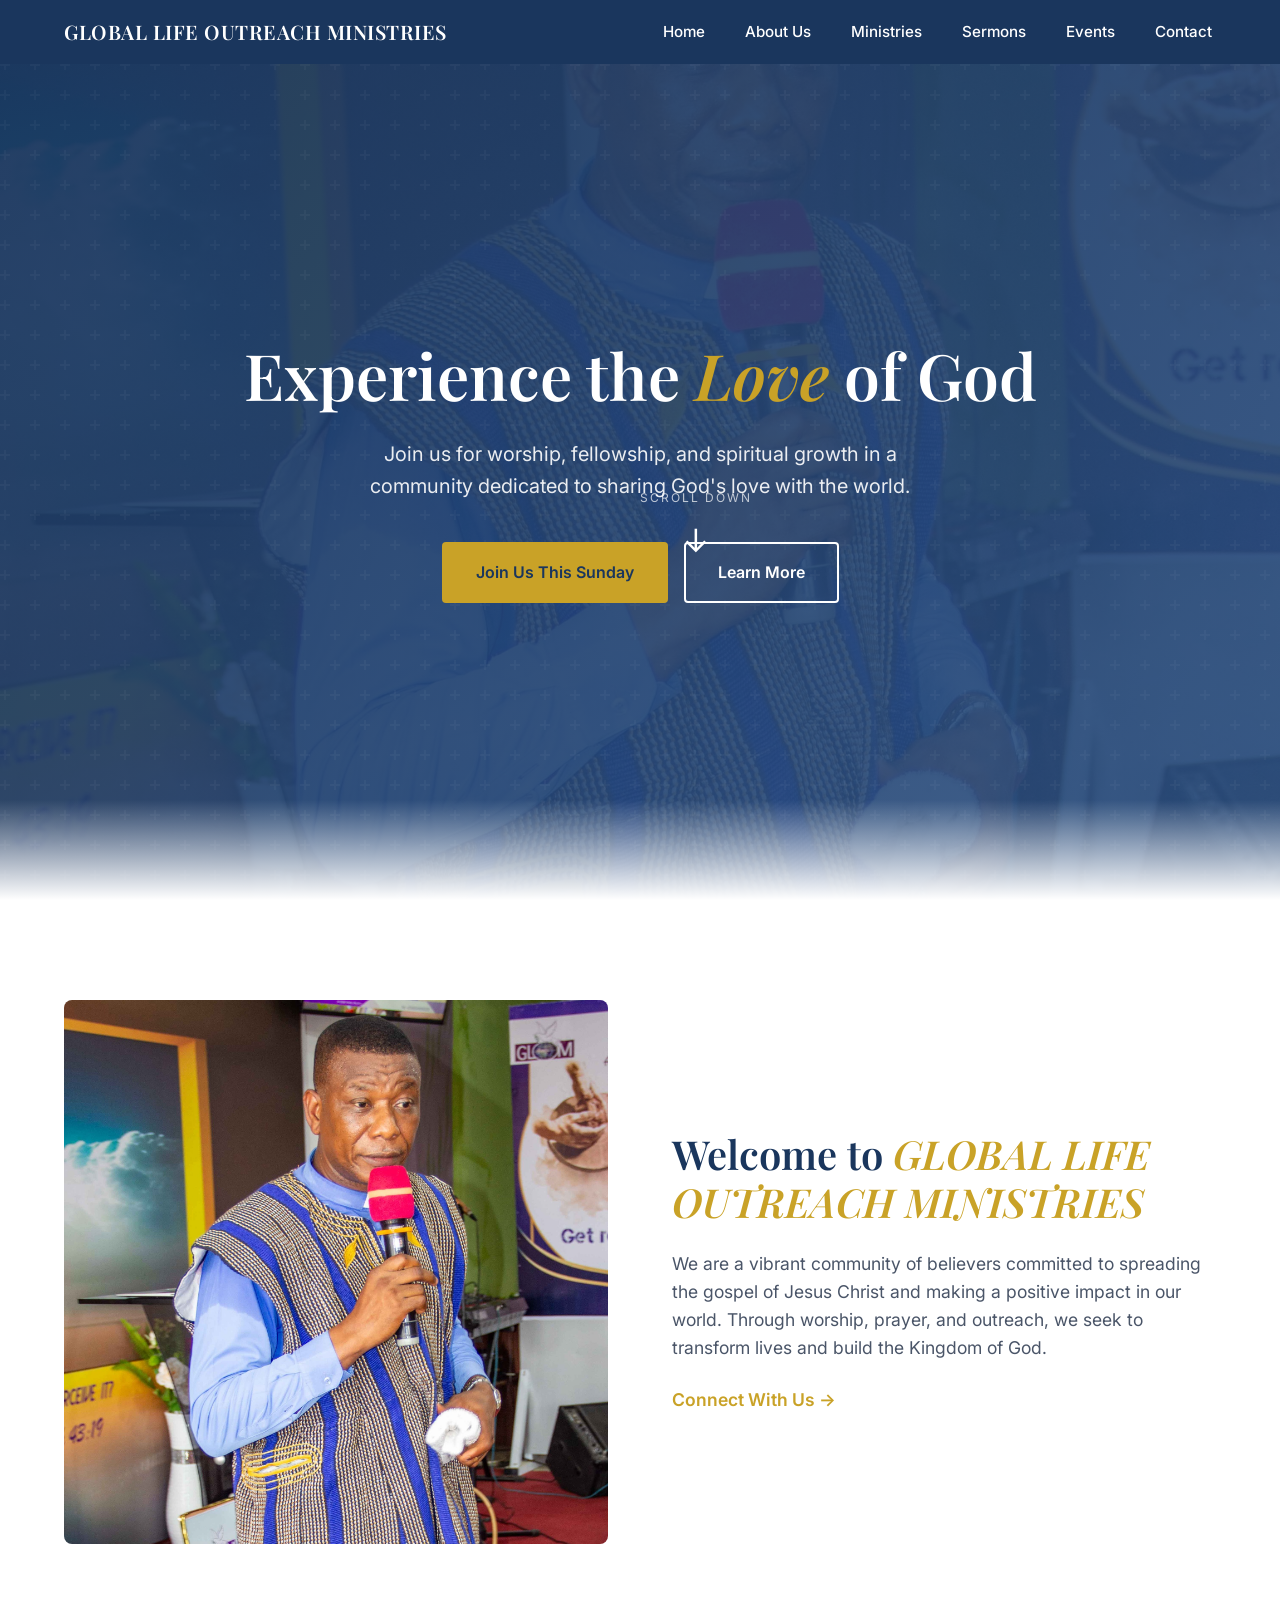
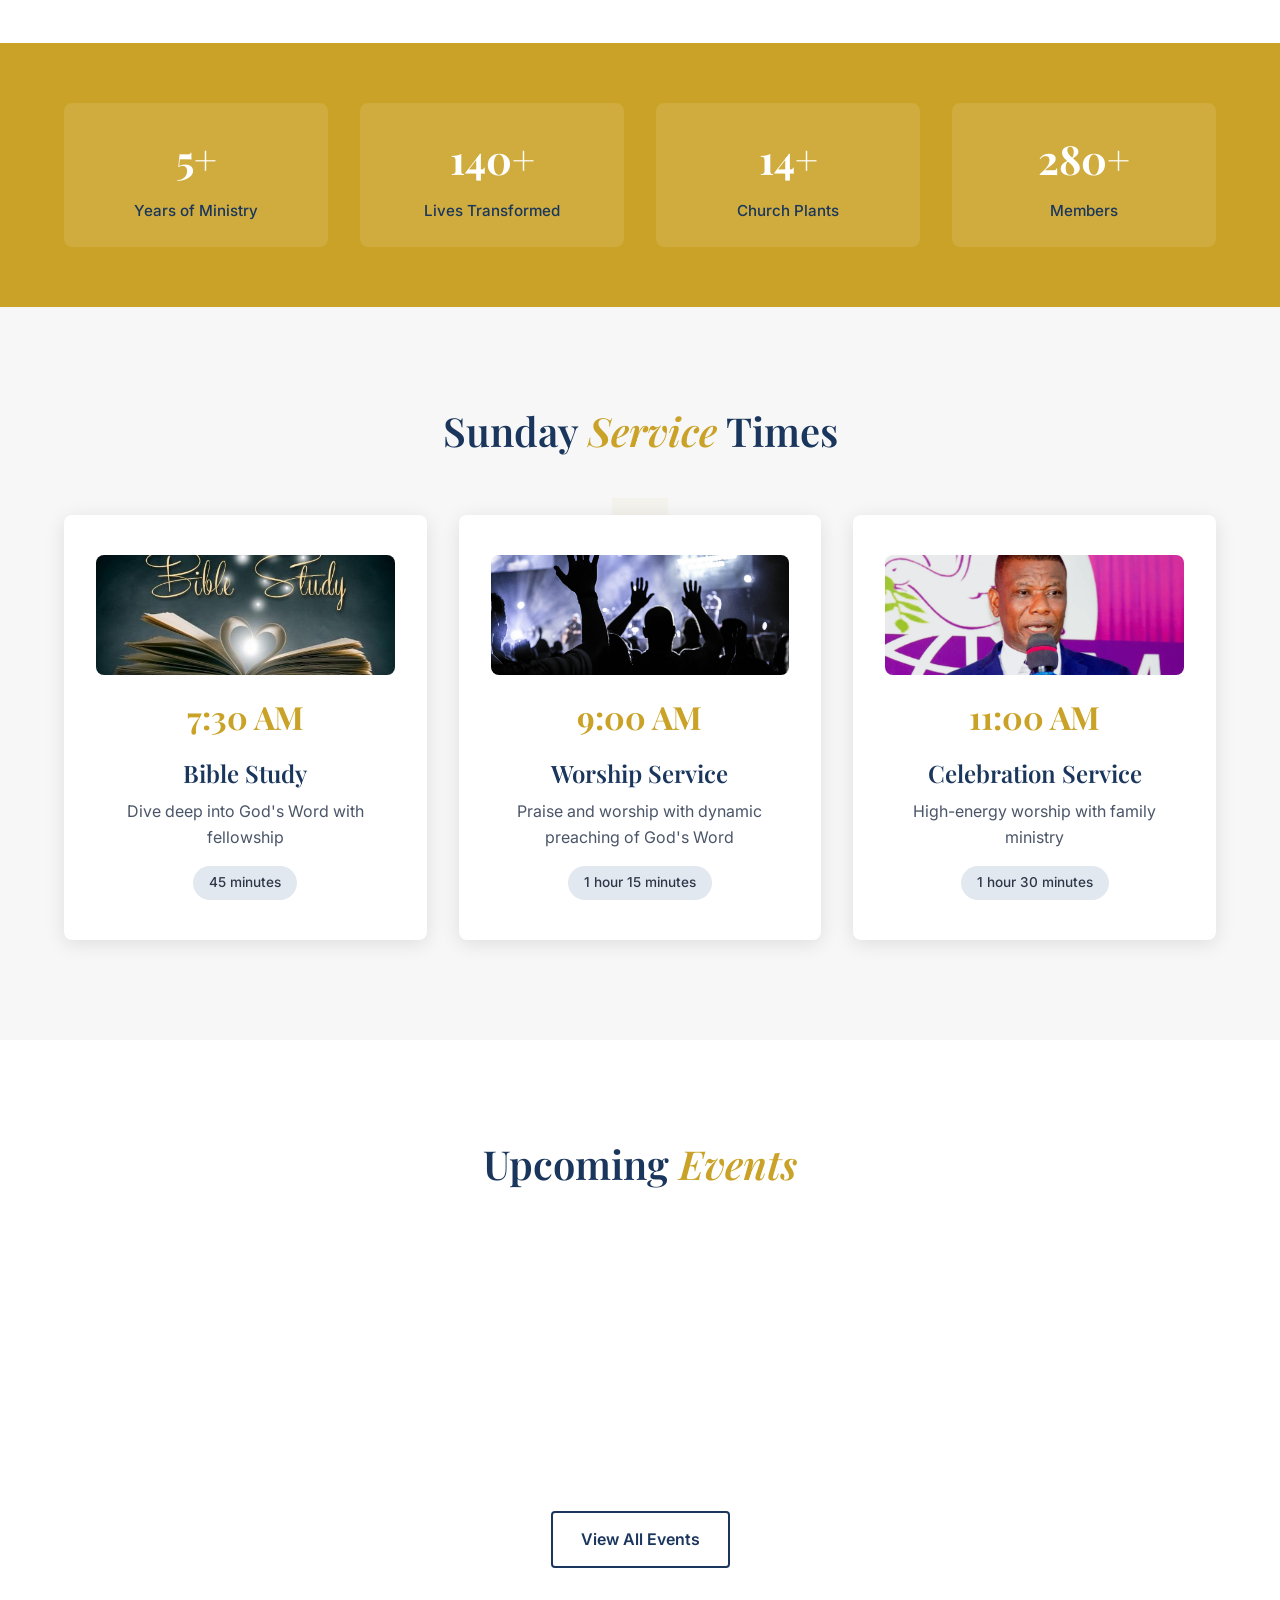
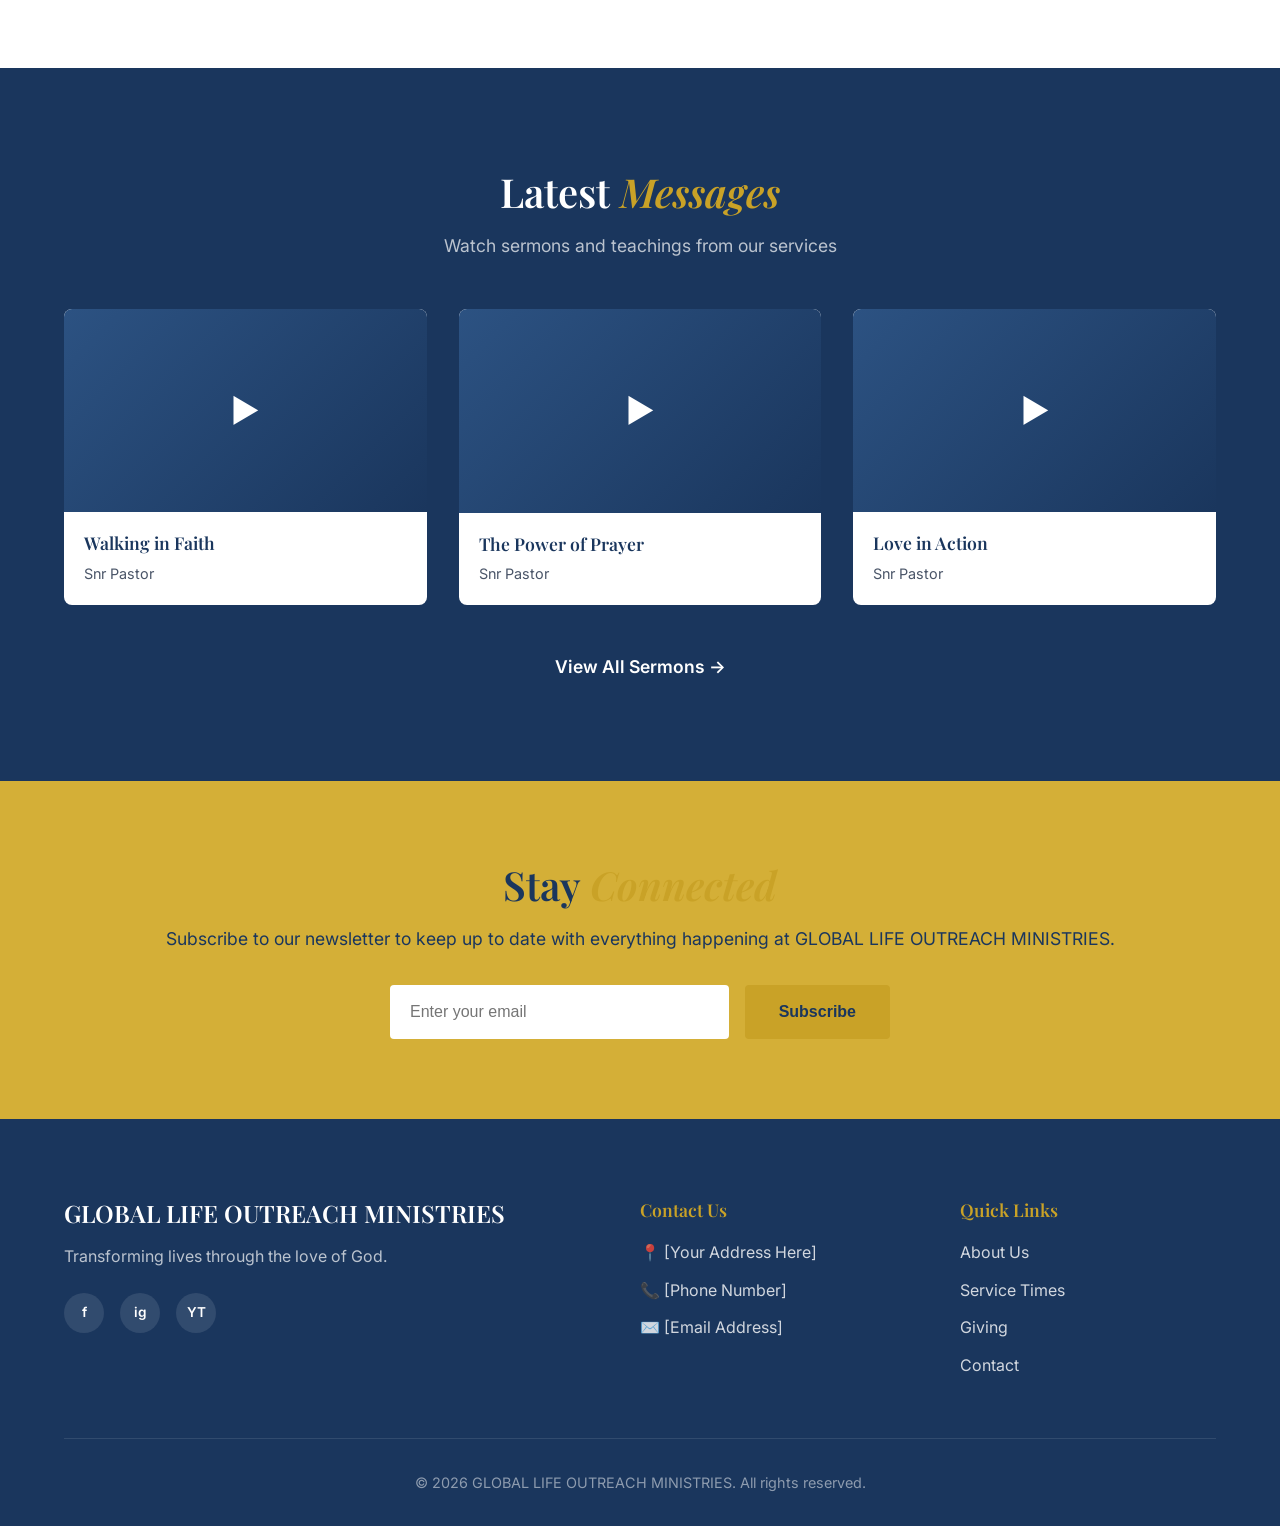
==== index.html @ 0355ff22 "Initial commit: GLOBAL LIFE OUTREACH MINISTRIES church website" ====
<!DOCTYPE html>
<html lang="en">
<head>
    <meta charset="UTF-8">
    <meta name="viewport" content="width=device-width, initial-scale=1.0">
    <title>GLOBAL LIFE OUTREACH MINISTRIES</title>
    <link rel="stylesheet" href="styles.css">
    <link rel="preconnect" href="https://fonts.googleapis.com">
    <link rel="preconnect" href="https://fonts.gstatic.com" crossorigin>
    <link href="https://fonts.googleapis.com/css2?family=Playfair+Display:wght@400;600;700&family=Inter:wght@300;400;500;600&display=swap" rel="stylesheet">
</head>
<body>
    <header class="header">
        <nav class="nav">
            <div class="nav-logo">
                <span class="logo-text">GLOBAL LIFE OUTREACH MINISTRIES</span>
            </div>
            <ul class="nav-links">
                <li><a href="index.html">Home</a></li>
                <li><a href="about.html">About Us</a></li>
                <li><a href="#services">Ministries</a></li>
                <li><a href="#media">Sermons</a></li>
                <li><a href="#events">Events</a></li>
                <li><a href="contact.html">Contact</a></li>
            </ul>
            <button class="nav-toggle" aria-label="Toggle menu">
                <span></span>
                <span></span>
                <span></span>
            </button>
        </nav>
    </header>

    <section class="hero">
        <div class="hero-content">
            <h1>Experience the <em>Love</em> of God</h1>
            <p>Join us for worship, fellowship, and spiritual growth in a community dedicated to sharing God's love with the world.</p>
            <div class="hero-buttons">
                <a href="#services" class="btn btn-primary">Join Us This Sunday</a>
                <a href="about.html" class="btn btn-secondary">Learn More</a>
            </div>
            <div class="scroll-indicator">
                <span>↓</span>
            </div>
        </div>
    </section>

    <section id="about" class="about">
        <div class="container">
            <div class="about-grid">
                <div class="about-image">
                    <div class="image-placeholder">
                        <img src="Papa.jpg" alt="Welcome">
                    </div>
                </div>
                <div class="about-content">
                    <h2>Welcome to <em>GLOBAL LIFE OUTREACH MINISTRIES</em></h2>
                    <p>We are a vibrant community of believers committed to spreading the gospel of Jesus Christ and making a positive impact in our world. Through worship, prayer, and outreach, we seek to transform lives and build the Kingdom of God.</p>
                    <a href="contact.html" class="link-arrow">Connect With Us →</a>
                </div>
            </div>
        </div>
    </section>

    <section class="stats">
        <div class="container">
            <div class="stats-grid">
                <div class="stat-item">
                    <span class="counter" data-target="20">0</span>
                    <span>Years of Ministry</span>
                </div>
                <div class="stat-item">
                    <span class="counter" data-target="500">0</span>
                    <span>Lives Transformed</span>
                </div>
                <div class="stat-item">
                    <span class="counter" data-target="50">0</span>
                    <span>Church Plants</span>
                </div>
                <div class="stat-item">
                    <span class="counter" data-target="1000">0</span>
                    <span>Members</span>
                </div>
            </div>
        </div>
    </section>

    <section id="services" class="services">
        <div class="container">
            <h2>Sunday <em>Service</em> Times</h2>
            <div class="services-grid">
                <div class="service-card">
                    <div class="service-img">
                        <img src="bible-study.jpg" alt="Bible Study">
                    </div>
                    <div class="service-time">7:30 AM</div>
                    <h3>Bible Study</h3>
                    <p>Dive deep into God's Word with fellowship</p>
                    <span class="service-duration">45 minutes</span>
                </div>
                <div class="service-card">
                    <div class="service-img">
                        <img src="worship.jpg" alt="Worship">
                    </div>
                    <div class="service-time">9:00 AM</div>
                    <h3>Worship Service</h3>
                    <p>Praise and worship with dynamic preaching of God's Word</p>
                    <span class="service-duration">1 hour 15 minutes</span>
                </div>
                <div class="service-card">
                    <div class="service-img">
                        <img src="Papapapapa.jpg" alt="Celebration Service">
                    </div>
                    <div class="service-time">11:00 AM</div>
                    <h3>Celebration Service</h3>
                    <p>High-energy worship with family ministry</p>
                    <span class="service-duration">1 hour 30 minutes</span>
                </div>
            </div>
        </div>
    </section>

    <section id="events" class="events">
        <div class="container">
            <h2>Upcoming <em>Events</em></h2>
            <div class="events-grid">
                <div class="event-card">
                    <div class="event-date">
                        <span class="date-day">15</span>
                        <span class="date-month">MAY</span>
                    </div>
                    <div class="event-details">
                        <h3>Youth Fellowship Night</h3>
                        <p>Join us for an evening of worship, games, and fellowship for all youth.</p>
                        <span class="event-time">6:00 PM</span>
                    </div>
                </div>
                <div class="event-card">
                    <div class="event-date">
                        <span class="date-day">22</span>
                        <span class="date-month">MAY</span>
                    </div>
                    <div class="event-details">
                        <h3>Bible Study: Book of Romans</h3>
                        <p>Deep dive into the book of Romans with pastoral guidance.</p>
                        <span class="event-time">7:00 PM</span>
                    </div>
                </div>
                <div class="event-card">
                    <div class="event-date">
                        <span class="date-day">05</span>
                        <span class="date-month">JUN</span>
                    </div>
                    <div class="event-details">
                        <h3>Community Outreach Day</h3>
                        <p>Serving our local community through various projects.</p>
                        <span class="event-time">9:00 AM</span>
                    </div>
                </div>
            </div>
            <a href="#contact" class="btn btn-outline">View All Events</a>
        </div>
    </section>

    <section id="media" class="media">
        <div class="container">
            <h2>Latest <em>Messages</em></h2>
            <p class="media-subtitle">Watch sermons and teachings from our services</p>
            <div class="media-grid">
                <div class="media-card">
                    <div class="media-thumbnail">
                        <span>▶</span>
                    </div>
                    <h3>Walking in Faith</h3>
                    <p>Snr Pastor</p>
                </div>
                <div class="media-card">
                    <div class="media-thumbnail">
                        <span>▶</span>
                    </div>
                    <h3>The Power of Prayer</h3>
                    <p>Snr Pastor</p>
                </div>
                <div class="media-card">
                    <div class="media-thumbnail">
                        <span>▶</span>
                    </div>
                    <h3>Love in Action</h3>
                    <p>Snr Pastor</p>
                </div>
            </div>
            <a href="https://www.youtube.com/@globallifeoutreachministri7543" class="link-arrow" target="_blank">View All Sermons →</a>
        </div>
    </section>

    <section class="newsletter">
        <div class="container">
            <h2>Stay <em>Connected</em></h2>
            <p>Subscribe to our newsletter to keep up to date with everything happening at GLOBAL LIFE OUTREACH MINISTRIES.</p>
            <form class="newsletter-form">
                <input type="email" placeholder="Enter your email" required>
                <button type="submit" class="btn btn-primary">Subscribe</button>
            </form>
        </div>
    </section>

    <footer id="contact" class="footer">
        <div class="container">
            <div class="footer-grid">
                <div class="footer-brand">
                    <h3>GLOBAL LIFE OUTREACH MINISTRIES</h3>
                    <p>Transforming lives through the love of God.</p>
                    <div class="social-links">
                        <a href="https://www.facebook.com/charles.appiah.607633/" aria-label="Facebook" target="_blank">f</a>
                        <a href="#" aria-label="Instagram">ig</a>
                        <a href="https://www.youtube.com/@globallifeoutreachministri7543" aria-label="YouTube" target="_blank">YT</a>
                    </div>
                </div>
                <div class="footer-contact">
                    <h4>Contact Us</h4>
                    <p>📍 [Your Address Here]</p>
                    <p>📞 [Phone Number]</p>
                    <p>✉️ [Email Address]</p>
                </div>
                <div class="footer-links">
                    <h4>Quick Links</h4>
                    <ul>
                        <li><a href="about.html">About Us</a></li>
                        <li><a href="#services">Service Times</a></li>
                        <li><a href="giving.html">Giving</a></li>
                        <li><a href="contact.html">Contact</a></li>
                    </ul>
                </div>
            </div>
            <div class="footer-bottom">
                <p>&copy; 2026 GLOBAL LIFE OUTREACH MINISTRIES. All rights reserved.</p>
            </div>
        </div>
    </footer>

    <script src="script.js"></script>
</body>
</html>
---- styles.css ----
:root {
    --primary: #1a365d;
    --primary-light: #2c5282;
    --accent: #c9a227;
    --accent-light: #d4af37;
    --white: #ffffff;
    --off-white: #f7f7f7;
    --gray-light: #e2e8f0;
    --gray: #4a5568;
    --gray-dark: #2d3748;
    --text: #1a202c;
    --shadow: 0 4px 20px rgba(0, 0, 0, 0.1);
    --transition: all 0.3s ease;
}

* {
    margin: 0;
    padding: 0;
    box-sizing: border-box;
}

html {
    scroll-behavior: smooth;
}

body {
    font-family: 'Inter', -apple-system, BlinkMacSystemFont, sans-serif;
    color: var(--text);
    line-height: 1.6;
    background: var(--off-white);
}

h1, h2, h3, h4 {
    font-family: 'Playfair Display', Georgia, serif;
    font-weight: 600;
    line-height: 1.2;
}

.container {
    max-width: 1200px;
    margin: 0 auto;
    padding: 0 24px;
}

em {
    color: var(--accent);
    font-style: italic;
}

/* Header */
.header {
    position: fixed;
    top: 0;
    left: 0;
    right: 0;
    background: linear-gradient(90deg, var(--primary), #b8860b);
    z-index: 1000;
    transition: all 0.4s ease;
    box-shadow: 0 2px 10px rgba(0, 0, 0, 0.2);
}

.header.scrolled {
    background: linear-gradient(90deg, var(--primary), #8b6914);
    box-shadow: 0 4px 20px rgba(0, 0, 0, 0.3);
}

.nav {
    display: flex;
    justify-content: space-between;
    align-items: center;
    padding: 16px 24px;
    max-width: 1200px;
    margin: 0 auto;
    transition: all 0.4s ease;
}

.header.scrolled .nav {
    padding: 12px 24px;
}

.header.scrolled .logo-text {
    font-size: 1.1rem;
}

.logo-text {
    font-family: 'Playfair Display', serif;
    font-size: 1.25rem;
    font-weight: 600;
    color: var(--white);
    letter-spacing: 0.5px;
    transition: all 0.3s ease;
    display: inline-block;
}

.logo-text:hover {
    transform: scale(1.05);
    text-shadow: 0 0 20px rgba(201, 162, 39, 0.5);
}

.nav-links {
    display: flex;
    list-style: none;
    gap: 32px;
}

.nav-links a {
    color: var(--white);
    text-decoration: none;
    font-weight: 500;
    font-size: 0.95rem;
    transition: all 0.3s ease;
    position: relative;
    padding: 8px 4px;
}

.nav-links a::after {
    content: '';
    position: absolute;
    bottom: 0;
    left: 50%;
    width: 0;
    height: 2px;
    background: var(--accent);
    transition: all 0.3s ease;
    transform: translateX(-50%);
}

.nav-links a:hover {
    color: var(--accent);
    transform: translateY(-2px);
}

.nav-links a:hover::after {
    width: 100%;
}

.nav-links a.active {
    color: var(--accent);
}

.nav-links a.active::after {
    width: 100%;
}

.nav-toggle {
    display: none;
    flex-direction: column;
    gap: 5px;
    background: none;
    border: none;
    cursor: pointer;
    padding: 4px;
    transition: transform 0.3s ease;
}

.nav-toggle:hover {
    transform: scale(1.1);
}

.nav-toggle:active {
    transform: scale(0.95);
}

.nav-toggle span {
    width: 24px;
    height: 2px;
    background: var(--white);
    transition: var(--transition);
}

/* Hero */
.hero {
    min-height: 100vh;
    display: flex;
    align-items: center;
    justify-content: center;
    text-align: center;
    background: linear-gradient(135deg, rgba(26, 54, 93, 0.95) 0%, rgba(44, 80, 130, 0.9) 100%), url('Papa.jpg');
    background-size: cover;
    background-position: center;
    padding: 120px 24px 80px;
    position: relative;
    overflow: hidden;
}

.hero::after {
    content: '';
    position: absolute;
    bottom: 0;
    left: 0;
    right: 0;
    height: 100px;
    background: linear-gradient(to top, var(--white), transparent);
}

.stats {
    padding: 60px 0;
    background: var(--accent);
    position: relative;
    z-index: 1;
    margin-top: -1px;
}

.stats-grid {
    display: grid;
    grid-template-columns: repeat(4, 1fr);
    gap: 32px;
    text-align: center;
}

.stat-item {
    background: rgba(255, 255, 255, 0.1);
    padding: 24px;
    border-radius: 8px;
    transition: var(--transition);
}

.stat-item:hover {
    background: rgba(255, 255, 255, 0.2);
    transform: translateY(-5px);
}

.stat-item .counter {
    display: block;
    font-size: 2.5rem;
    font-weight: 700;
    color: var(--white);
    font-family: 'Playfair Display', serif;
}

.stat-item span:last-child {
    display: block;
    color: var(--primary);
    font-size: 0.95rem;
    font-weight: 500;
    margin-top: 8px;
}

.hero::before {
    content: '';
    position: absolute;
    top: 0;
    left: 0;
    right: 0;
    bottom: 0;
    background: url("data:image/svg+xml,%3Csvg width='60' height='60' viewBox='0 0 60 60' xmlns='http://www.w3.org/2000/svg'%3E%3Cg fill='none' fill-rule='evenodd'%3E%3Cg fill='%23ffffff' fill-opacity='0.03'%3E%3Cpath d='M36 34v-4h-2v4h-4v2h4v4h2v-4h4v-2h-4zm0-30V0h-2v4h-4v2h4v4h2V6h4V4h-4zM6 34v-4H4v4H0v2h4v4h2v-4h4v-2H6zM6 4V0H4v4H0v2h4v4h2V6h4V4H6z'/%3E%3C/g%3E%3C/g%3E%3C/svg%3E");
}

.hero-content {
    max-width: 800px;
    position: relative;
    z-index: 1;
}

.hero h1 {
    font-size: 4rem;
    color: var(--white);
    margin-bottom: 24px;
    animation: fadeInUp 0.8s ease;
}

.hero p {
    font-size: 1.25rem;
    color: rgba(255, 255, 255, 0.9);
    margin-bottom: 40px;
    max-width: 600px;
    margin-left: auto;
    margin-right: auto;
    animation: fadeInUp 0.8s ease 0.2s both;
}

.hero-buttons {
    display: flex;
    gap: 16px;
    justify-content: center;
    animation: fadeInUp 0.8s ease 0.4s both;
}

.btn {
    display: inline-block;
    padding: 16px 32px;
    font-size: 1rem;
    font-weight: 600;
    text-decoration: none;
    border-radius: 4px;
    transition: var(--transition);
    cursor: pointer;
    border: 2px solid transparent;
}

.btn-primary {
    background: var(--accent);
    color: var(--primary);
}

.btn-primary:hover {
    background: var(--accent-light);
    transform: translateY(-2px);
    box-shadow: 0 8px 20px rgba(201, 162, 39, 0.3);
}

.btn-secondary {
    background: transparent;
    color: var(--white);
    border-color: var(--white);
}

.btn-secondary:hover {
    background: var(--white);
    color: var(--primary);
}

.btn-outline {
    display: inline-block;
    padding: 14px 28px;
    font-size: 1rem;
    font-weight: 600;
    text-decoration: none;
    border-radius: 4px;
    border: 2px solid var(--primary);
    color: var(--primary);
    transition: var(--transition);
}

.btn-outline:hover {
    background: var(--primary);
    color: var(--white);
}

/* About */
.about {
    padding: 100px 0;
    background: var(--white);
}

.about-grid {
    display: grid;
    grid-template-columns: 1fr 1fr;
    gap: 64px;
    align-items: center;
}

.about-image .image-placeholder {
    width: 100%;
    aspect-ratio: 1;
    background: linear-gradient(135deg, var(--primary) 0%, var(--primary-light) 100%);
    border-radius: 8px;
    display: flex;
    align-items: center;
    justify-content: center;
    overflow: hidden;
}

.about-image .image-placeholder img {
    width: 100%;
    height: 100%;
    object-fit: cover;
}

.about-content h2 {
    font-size: 2.5rem;
    color: var(--primary);
    margin-bottom: 24px;
}

.about-content p {
    color: var(--gray);
    margin-bottom: 24px;
    font-size: 1.1rem;
}

.link-arrow {
    color: var(--accent);
    text-decoration: none;
    font-weight: 600;
    font-size: 1.1rem;
    transition: var(--transition);
}

.link-arrow:hover {
    color: var(--accent-light);
    padding-left: 8px;
}

/* Services */
.services {
    padding: 100px 0;
    background: var(--off-white);
    position: relative;
    overflow: hidden;
}

.services::before {
    content: '✝';
    position: absolute;
    top: 50%;
    left: 50%;
    transform: translate(-50%, -50%);
    font-size: 30rem;
    color: rgba(201, 162, 39, 0.05);
    z-index: 0;
    pointer-events: none;
}

.services h2 {
    text-align: center;
    font-size: 2.5rem;
    color: var(--primary);
    margin-bottom: 60px;
}

.services-grid {
    display: grid;
    grid-template-columns: repeat(3, 1fr);
    gap: 32px;
}

.service-card {
    background: var(--white);
    padding: 40px 32px;
    border-radius: 8px;
    text-align: center;
    box-shadow: var(--shadow);
    transition: all 0.4s cubic-bezier(0.175, 0.885, 0.32, 1.275);
    position: relative;
    overflow: hidden;
}

.service-card::before {
    content: '';
    position: absolute;
    top: 0;
    left: 0;
    right: 0;
    height: 4px;
    background: var(--accent);
    transform: scaleX(0);
    transition: transform 0.3s ease;
}

.service-card:hover {
    transform: translateY(-12px) scale(1.02);
    box-shadow: 0 20px 50px rgba(0, 0, 0, 0.2);
}

.service-card:hover::before {
    transform: scaleX(1);
}

.service-img {
    width: 100%;
    height: 120px;
    overflow: hidden;
    border-radius: 8px;
    margin-bottom: 16px;
}

.service-img img {
    width: 100%;
    height: 100%;
    object-fit: cover;
    object-position: center 35%;
    transition: transform 0.5s ease;
}

.service-card:hover .service-img img {
    transform: scale(1.1);
}

.service-time {
    font-family: 'Playfair Display', serif;
    font-size: 2rem;
    font-weight: 700;
    color: var(--accent);
    margin-bottom: 16px;
}

.service-card h3 {
    font-size: 1.5rem;
    color: var(--primary);
    margin-bottom: 12px;
}

.service-card p {
    color: var(--gray);
    margin-bottom: 16px;
}

.service-duration {
    display: inline-block;
    padding: 6px 16px;
    background: var(--gray-light);
    border-radius: 20px;
    font-size: 0.85rem;
    color: var(--gray-dark);
    font-weight: 500;
}

/* Events */
.events {
    padding: 100px 0;
    background: var(--white);
}

.events h2 {
    text-align: center;
    font-size: 2.5rem;
    color: var(--primary);
    margin-bottom: 60px;
}

.events-grid {
    display: grid;
    grid-template-columns: repeat(3, 1fr);
    gap: 32px;
    margin-bottom: 48px;
}

.event-card {
    display: flex;
    gap: 24px;
    background: var(--off-white);
    padding: 24px;
    border-radius: 8px;
    transition: var(--transition);
}

.event-card:hover {
    background: var(--gray-light);
}

.event-date {
    display: flex;
    flex-direction: column;
    align-items: center;
    justify-content: center;
    min-width: 70px;
    padding: 12px;
    background: var(--primary);
    border-radius: 8px;
    color: var(--white);
}

.date-day {
    font-size: 1.75rem;
    font-weight: 700;
    line-height: 1;
}

.date-month {
    font-size: 0.85rem;
    font-weight: 600;
    margin-top: 4px;
}

.event-details h3 {
    font-size: 1.25rem;
    color: var(--primary);
    margin-bottom: 8px;
}

.event-details p {
    color: var(--gray);
    font-size: 0.95rem;
    margin-bottom: 12px;
}

.event-time {
    display: inline-block;
    color: var(--accent);
    font-weight: 600;
    font-size: 0.9rem;
}

.events .container > .btn-outline {
    display: block;
    width: fit-content;
    margin: 0 auto;
}

/* Media */
.media {
    padding: 100px 0;
    background: var(--primary);
}

.media h2 {
    text-align: center;
    font-size: 2.5rem;
    color: var(--white);
    margin-bottom: 16px;
}

.media-subtitle {
    text-align: center;
    color: rgba(255, 255, 255, 0.7);
    margin-bottom: 48px;
    font-size: 1.1rem;
}

.media-grid {
    display: grid;
    grid-template-columns: repeat(3, 1fr);
    gap: 32px;
    margin-bottom: 48px;
}

.media-card {
    background: var(--white);
    border-radius: 8px;
    overflow: hidden;
    transition: var(--transition);
    cursor: pointer;
}

.media-card:hover {
    transform: translateY(-8px);
    box-shadow: 0 12px 40px rgba(0, 0, 0, 0.3);
}

.media-thumbnail {
    aspect-ratio: 16/9;
    background: linear-gradient(135deg, var(--primary-light) 0%, var(--primary) 100%);
    display: flex;
    align-items: center;
    justify-content: center;
    color: var(--white);
    font-size: 2rem;
    transition: var(--transition);
}

.media-card:hover .media-thumbnail {
    background: var(--accent);
}

.media-card h3 {
    padding: 20px 20px 8px;
    font-size: 1.1rem;
    color: var(--primary);
}

.media-card p {
    padding: 0 20px 20px;
    color: var(--gray);
    font-size: 0.9rem;
}

.media .container > .link-arrow {
    display: block;
    text-align: center;
    color: var(--white);
}

.media .link-arrow:hover {
    color: var(--accent);
}

/* Newsletter */
.newsletter {
    padding: 80px 0;
    background: var(--accent-light);
}

.newsletter h2 {
    text-align: center;
    font-size: 2.5rem;
    color: var(--primary);
    margin-bottom: 16px;
}

.newsletter p {
    text-align: center;
    color: var(--primary);
    margin-bottom: 32px;
    font-size: 1.1rem;
}

.newsletter-form {
    display: flex;
    gap: 16px;
    justify-content: center;
    max-width: 500px;
    margin: 0 auto;
}

.newsletter-form input {
    flex: 1;
    padding: 16px 20px;
    font-size: 1rem;
    border: none;
    border-radius: 4px;
    outline: none;
}

.newsletter-form .btn {
    white-space: nowrap;
}

/* Footer */
.footer {
    padding: 80px 0 32px;
    background: var(--primary);
    color: var(--white);
}

.footer-grid {
    display: grid;
    grid-template-columns: 2fr 1fr 1fr;
    gap: 64px;
    margin-bottom: 48px;
}

.footer-brand h3 {
    font-size: 1.5rem;
    margin-bottom: 16px;
}

.footer-brand p {
    color: rgba(255, 255, 255, 0.7);
    margin-bottom: 24px;
}

.social-links {
    display: flex;
    gap: 16px;
}

.social-links a {
    width: 40px;
    height: 40px;
    display: flex;
    align-items: center;
    justify-content: center;
    background: rgba(255, 255, 255, 0.1);
    border-radius: 50%;
    color: var(--white);
    text-decoration: none;
    font-weight: 600;
    font-size: 0.85rem;
    transition: var(--transition);
}

.social-links a:hover {
    background: var(--accent);
    color: var(--primary);
}

.footer-contact h4,
.footer-links h4 {
    font-size: 1.1rem;
    margin-bottom: 20px;
    color: var(--accent);
}

.footer-contact p {
    color: rgba(255, 255, 255, 0.8);
    margin-bottom: 12px;
}

.footer-links ul {
    list-style: none;
}

.footer-links li {
    margin-bottom: 12px;
}

.footer-links a {
    color: rgba(255, 255, 255, 0.8);
    text-decoration: none;
    transition: var(--transition);
}

.footer-links a:hover {
    color: var(--accent);
}

.footer-bottom {
    text-align: center;
    padding-top: 32px;
    border-top: 1px solid rgba(255, 255, 255, 0.1);
    color: rgba(255, 255, 255, 0.5);
    font-size: 0.9rem;
}

/* Animations */
@keyframes fadeInUp {
    from {
        opacity: 0;
        transform: translateY(30px);
    }
    to {
        opacity: 1;
        transform: translateY(0);
    }
}

@keyframes pulse {
    0%, 100% {
        transform: scale(1);
    }
    50% {
        transform: scale(1.05);
    }
}

@keyframes glow {
    0%, 100% {
        box-shadow: 0 0 20px rgba(201, 162, 39, 0.3);
    }
    50% {
        box-shadow: 0 0 40px rgba(201, 162, 39, 0.6);
    }
}

@keyframes float {
    0%, 100% {
        transform: translateY(0);
    }
    50% {
        transform: translateY(-10px);
    }
}

@keyframes shimmer {
    0% {
        background-position: -200% 0;
    }
    100% {
        background-position: 200% 0;
    }
}

.btn {
    position: relative;
    overflow: hidden;
}

.btn::after {
    content: '';
    position: absolute;
    top: 50%;
    left: 50%;
    width: 0;
    height: 0;
    background: rgba(255, 255, 255, 0.3);
    border-radius: 50%;
    transform: translate(-50%, -50%);
    transition: width 0.4s, height 0.4s;
}

.btn:hover::after {
    width: 300px;
    height: 300px;
}

.hero-content > * {
    opacity: 0;
    transform: translateY(30px);
    animation: fadeInUp 0.8s ease forwards;
}

.hero-content > *:nth-child(1) { animation-delay: 0.1s; }
.hero-content > *:nth-child(2) { animation-delay: 0.3s; }
.hero-content > *:nth-child(3) { animation-delay: 0.5s; }

body.loaded .hero-content > * {
    opacity: 1;
    transform: translateY(0);
}

.ripple {
    position: absolute;
    border-radius: 50%;
    background: rgba(255, 255, 255, 0.4);
    transform: scale(0);
    animation: ripple 0.6s ease-out;
}

@keyframes ripple {
    to {
        transform: scale(4);
        opacity: 0;
    }
}

.scroll-indicator {
    position: absolute;
    bottom: 30px;
    left: 50%;
    transform: translateX(-50%);
    animation: float 2s ease-in-out infinite;
}

.counter {
    display: inline-block;
    font-weight: bold;
}

.scroll-indicator {
    position: absolute;
    bottom: 30px;
    left: 50%;
    transform: translateX(-50%);
    z-index: 10;
}

.scroll-indicator span {
    display: block;
    color: var(--white);
    font-size: 2rem;
    animation: float 2s ease-in-out infinite;
    cursor: pointer;
}

.scroll-indicator span:hover {
    color: var(--accent);
}

.scroll-indicator::before {
    content: 'Scroll Down';
    display: block;
    color: rgba(255, 255, 255, 0.7);
    font-size: 0.75rem;
    margin-bottom: 8px;
    letter-spacing: 2px;
    text-transform: uppercase;
}

/* Responsive */
@media (max-width: 1024px) {
    .services-grid,
    .events-grid,
    .media-grid {
        grid-template-columns: repeat(2, 1fr);
    }

    .footer-grid {
        grid-template-columns: 1fr 1fr;
        gap: 48px;
    }

    .footer-brand {
        grid-column: span 2;
    }

    .stats-grid {
        grid-template-columns: repeat(2, 1fr);
    }
}

@media (max-width: 768px) {
    .nav-links {
        display: none;
        position: absolute;
        top: 100%;
        left: 0;
        right: 0;
        background: var(--primary);
        flex-direction: column;
        padding: 24px;
        gap: 16px;
        box-shadow: 0 10px 30px rgba(0, 0, 0, 0.2);
    }

    .nav-links.active {
        display: flex;
        animation: slideDown 0.3s ease;
    }

    @keyframes slideDown {
        from {
            opacity: 0;
            transform: translateY(-10px);
        }
        to {
            opacity: 1;
            transform: translateY(0);
        }
    }

    .nav-toggle {
        display: flex;
    }

    .nav-logo {
        max-width: 60%;
    }

    .logo-text {
        font-size: 0.9rem;
        white-space: nowrap;
        overflow: hidden;
        text-overflow: ellipsis;
    }

    .hero {
        padding: 100px 16px 60px;
        min-height: auto;
        min-height: 100vh;
    }

    .hero h1 {
        font-size: 1.8rem;
        line-height: 1.3;
    }

    .hero p {
        font-size: 1rem;
        padding: 0 10px;
    }

    .hero-buttons {
        flex-direction: column;
        align-items: center;
        gap: 12px;
    }

    .btn {
        padding: 14px 24px;
        font-size: 0.9rem;
        width: 100%;
        max-width: 280px;
        text-align: center;
    }

    .about-grid,
    .services-grid,
    .events-grid,
    .media-grid {
        grid-template-columns: 1fr;
    }

    .about-grid {
        gap: 32px;
    }

    .about-content h2 {
        font-size: 1.75rem;
    }

    .about-content p {
        font-size: 1rem;
    }

    .services h2,
    .events h2,
    .media h2 {
        font-size: 1.75rem;
    }

    .services-grid {
        gap: 20px;
    }

    .service-card {
        padding: 24px 20px;
    }

    .service-time {
        font-size: 1.5rem;
    }

    .service-card h3 {
        font-size: 1.25rem;
    }

    .events-grid {
        gap: 16px;
    }

    .event-card {
        flex-direction: column;
        text-align: center;
        padding: 20px;
    }

    .event-date {
        flex-direction: row;
        gap: 8px;
        padding: 10px 20px;
    }

    .date-day {
        font-size: 1.25rem;
    }

    .media-grid {
        gap: 20px;
    }

    .newsletter h2 {
        font-size: 1.75rem;
    }

    .newsletter p {
        font-size: 1rem;
    }

    .newsletter-form {
        flex-direction: column;
        padding: 0 16px;
    }

    .newsletter-form input {
        width: 100%;
    }

    .footer {
        padding: 48px 0 24px;
    }

    .footer-grid {
        grid-template-columns: 1fr;
        gap: 32px;
        text-align: center;
    }

    .footer-brand {
        grid-column: span 1;
    }

    .footer-brand h3 {
        font-size: 1.25rem;
    }

    .social-links {
        justify-content: center;
    }

    .stats-grid {
        grid-template-columns: repeat(2, 1fr);
        gap: 16px;
    }

    .stat-item {
        padding: 16px;
    }

    .stat-item .counter {
        font-size: 1.75rem;
    }

    .stat-item span:last-child {
        font-size: 0.85rem;
    }

    .page-header {
        padding: 60px 16px;
    }

    .page-header h1 {
        font-size: 2rem;
    }

    .page-header p {
        font-size: 1rem;
    }

    .page-content {
        padding: 48px 0;
    }

    .content-block {
        margin-bottom: 40px;
        padding: 0 16px;
    }

    .content-block h2 {
        font-size: 1.5rem;
    }

    .mission-grid,
    .team-grid,
    .giving-options {
        grid-template-columns: 1fr;
        padding: 0 16px;
    }

    .beliefs-list {
        grid-template-columns: 1fr;
    }

    .contact-grid {
        grid-template-columns: 1fr;
        padding: 0 16px;
    }

    .contact-form {
        padding: 24px;
    }

    .form-group input,
    .form-group textarea,
    .form-group select {
        font-size: 16px;
    }

    .scroll-indicator {
        display: none;
    }
}

@media (max-width: 480px) {
    .hero h1 {
        font-size: 1.5rem;
    }

    .hero p {
        font-size: 0.9rem;
    }

    .btn {
        padding: 12px 20px;
        font-size: 0.85rem;
    }

    .stats-grid {
        grid-template-columns: 1fr;
    }

    .service-time {
        font-size: 1.25rem;
    }

    .footer-bottom {
        font-size: 0.8rem;
        padding: 16px;
    }
}
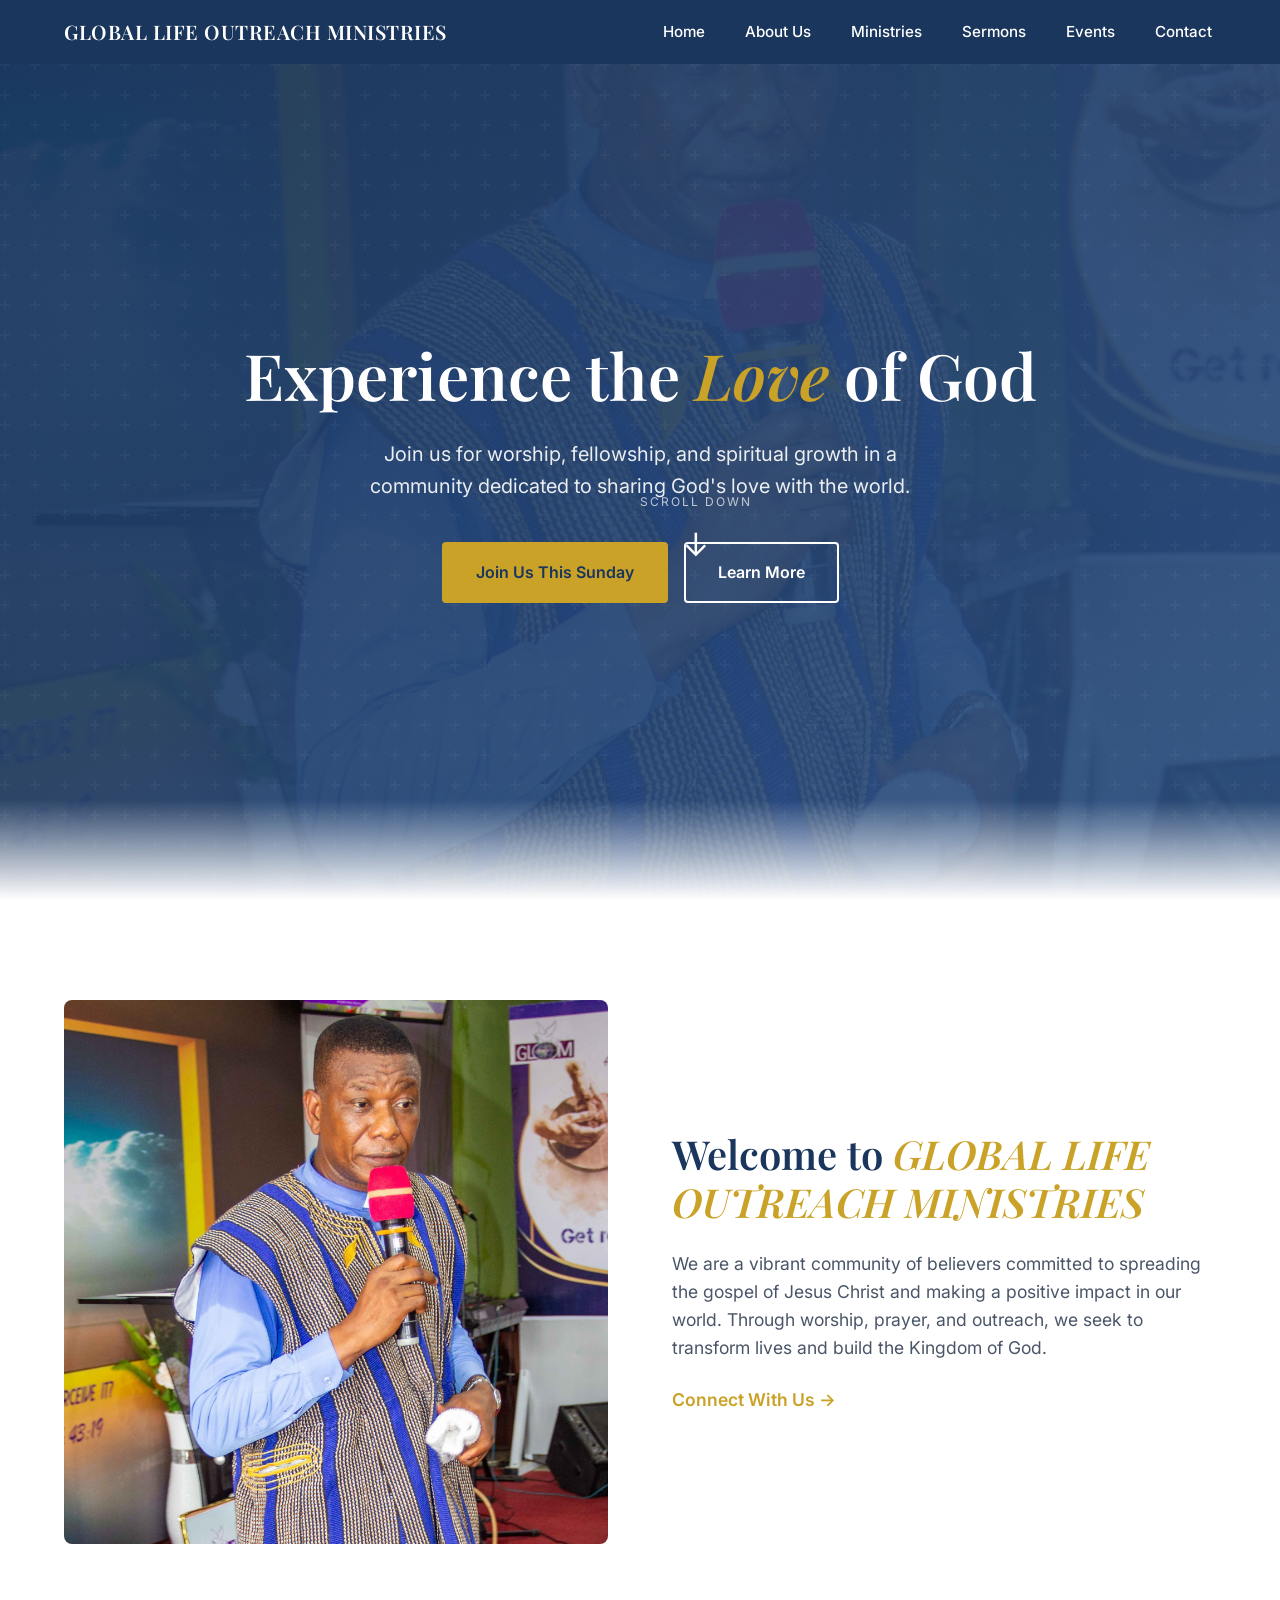
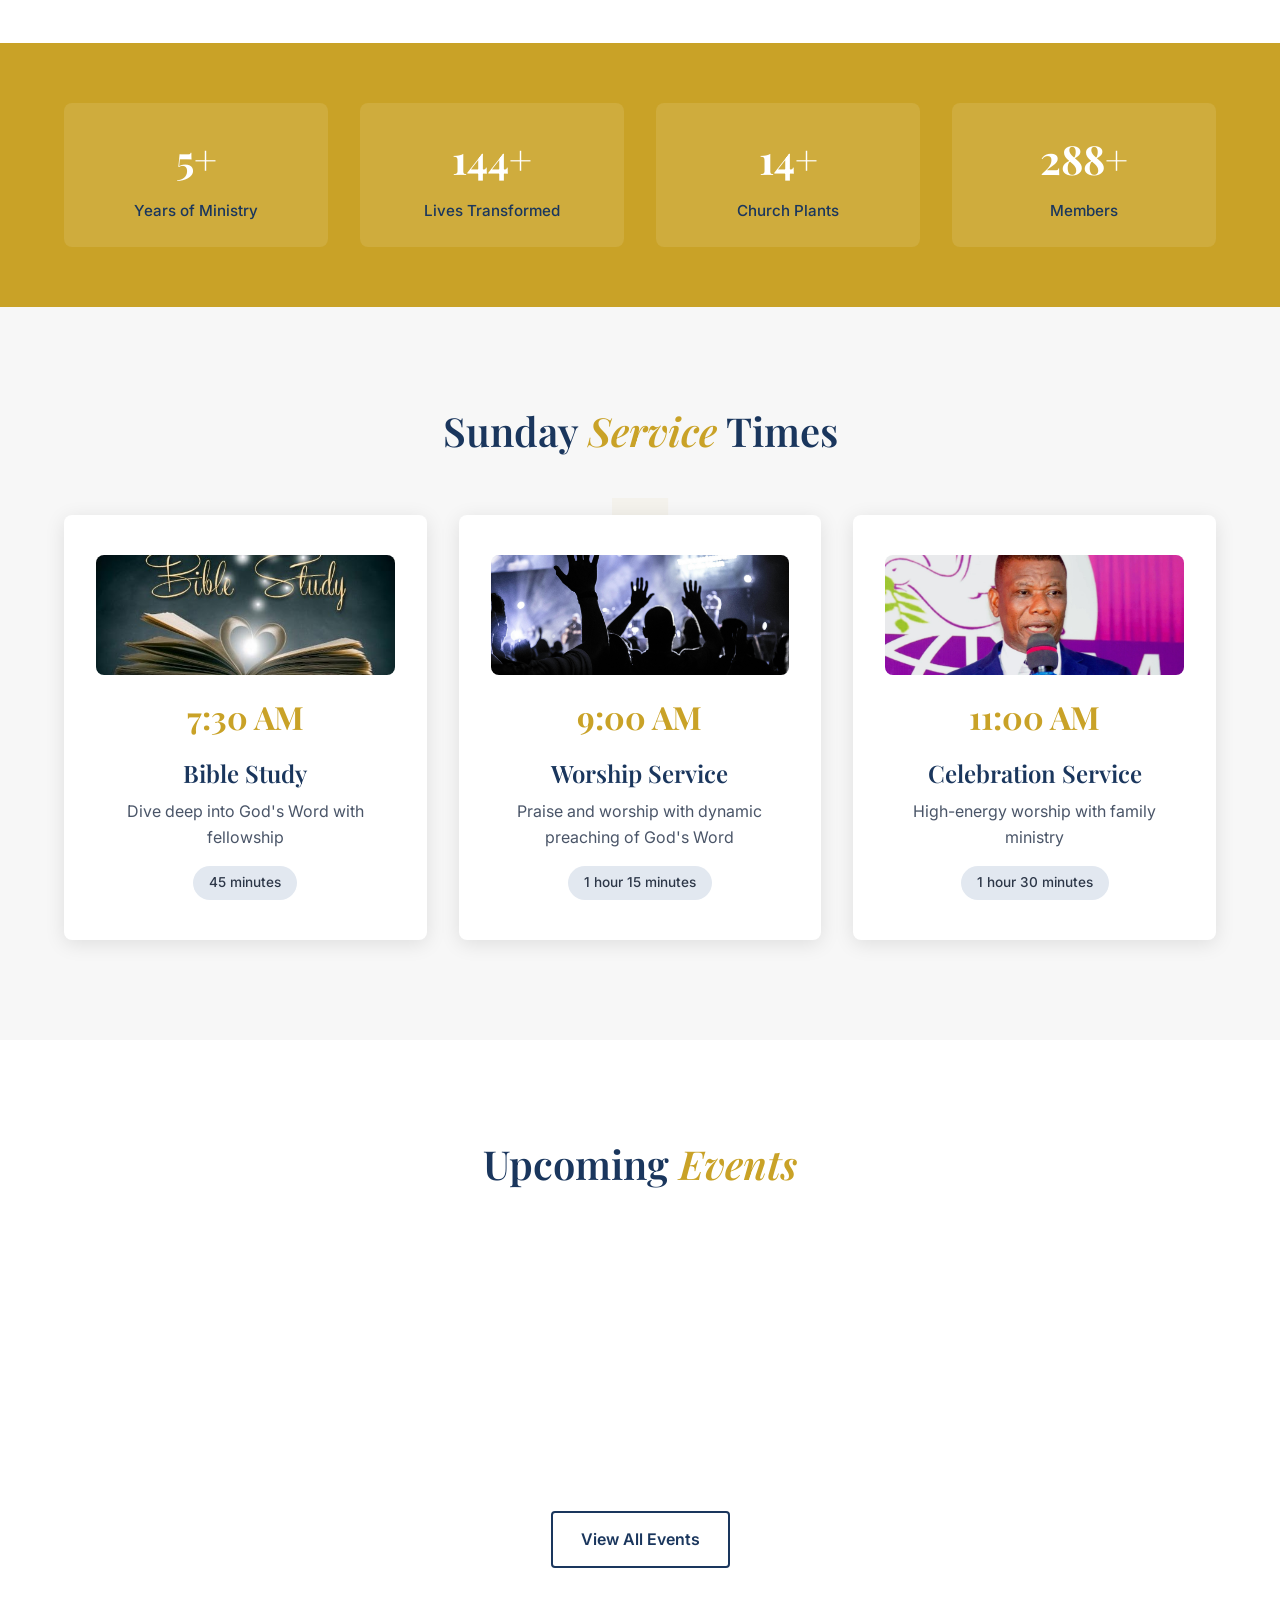
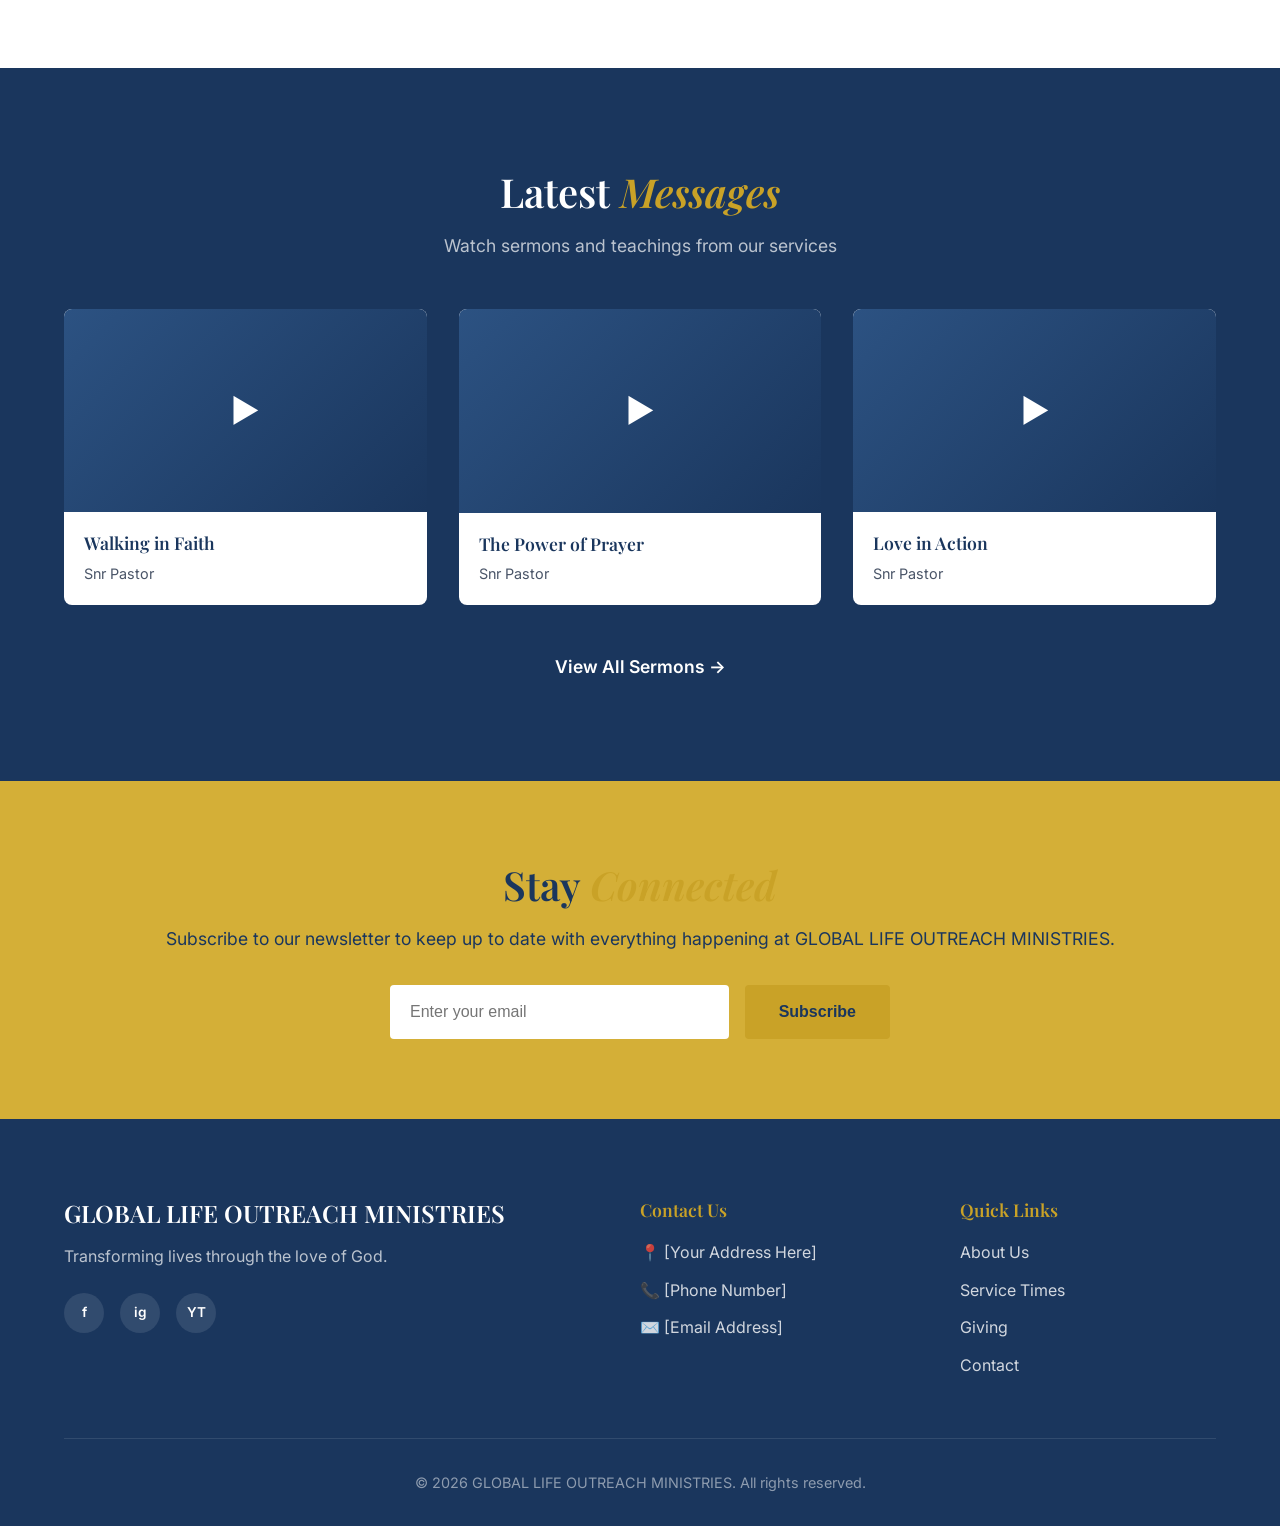
==== commit 38576507: "Add README and SEO meta tags across all pages - Add README.md with project overview, tech stack, and" ====
--- a/index.html
+++ b/index.html
@@ -3,7 +3,39 @@
 <head>
     <meta charset="UTF-8">
     <meta name="viewport" content="width=device-width, initial-scale=1.0">
-    <title>GLOBAL LIFE OUTREACH MINISTRIES</title>
+    <title>Global Life Outreach Ministries | Church in [Your City]</title>
+    <meta name="description" content="Join Global Life Outreach Ministries for worship, Bible study, and fellowship. Transforming lives through the love of God in [Your City].">
+    <meta name="keywords" content="church, Christian, worship, Bible study, outreach, ministry, gospel, [Your City]">
+    <meta name="robots" content="index, follow">
+    <link rel="canonical" href="https://www.globallifeoutreachministries.org/">
+    <!-- Open Graph -->
+    <meta property="og:type" content="website">
+    <meta property="og:title" content="Global Life Outreach Ministries | Church in [Your City]">
+    <meta property="og:description" content="Join us for worship, fellowship, and spiritual growth in a community dedicated to sharing God's love with the world.">
+    <meta property="og:url" content="https://www.globallifeoutreachministries.org/">
+    <meta property="og:image" content="https://www.globallifeoutreachministries.org/og-image.jpg">
+    <meta property="og:site_name" content="Global Life Outreach Ministries">
+    <meta property="og:locale" content="en_US">
+    <!-- Twitter Card -->
+    <meta name="twitter:card" content="summary_large_image">
+    <meta name="twitter:title" content="Global Life Outreach Ministries">
+    <meta name="twitter:description" content="Transforming lives through the love of God. Join us this Sunday!">
+    <meta name="twitter:image" content="https://www.globallifeoutreachministries.org/og-image.jpg">
+    <!-- Schema.org structured data -->
+    <script type="application/ld+json">
+    {
+        "@context": "https://schema.org",
+        "@type": "Church",
+        "name": "Global Life Outreach Ministries",
+        "url": "https://www.globallifeoutreachministries.org/",
+        "description": "A vibrant community of believers committed to spreading the gospel of Jesus Christ and making a positive impact in our world.",
+        "foundingDate": "2006",
+        "founder": {
+            "@type": "Person",
+            "name": "Snr Pastor"
+        }
+    }
+    </script>
     <link rel="stylesheet" href="styles.css">
     <link rel="preconnect" href="https://fonts.googleapis.com">
     <link rel="preconnect" href="https://fonts.gstatic.com" crossorigin>
@@ -91,7 +123,7 @@
             <div class="services-grid">
                 <div class="service-card">
                     <div class="service-img">
-                        <img src="bible-study.jpg" alt="Bible Study">
+                        <img src="bible-study.jpg" alt="Bible Study at Global Life Outreach Ministries">
                     </div>
                     <div class="service-time">7:30 AM</div>
                     <h3>Bible Study</h3>
@@ -100,7 +132,7 @@
                 </div>
                 <div class="service-card">
                     <div class="service-img">
-                        <img src="worship.jpg" alt="Worship">
+                        <img src="worship.jpg" alt="Worship Service at Global Life Outreach Ministries">
                     </div>
                     <div class="service-time">9:00 AM</div>
                     <h3>Worship Service</h3>
@@ -109,7 +141,7 @@
                 </div>
                 <div class="service-card">
                     <div class="service-img">
-                        <img src="Papapapapa.jpg" alt="Celebration Service">
+                        <img src="Papapapapa.jpg" alt="Celebration Service at Global Life Outreach Ministries">
                     </div>
                     <div class="service-time">11:00 AM</div>
                     <h3>Celebration Service</h3>
